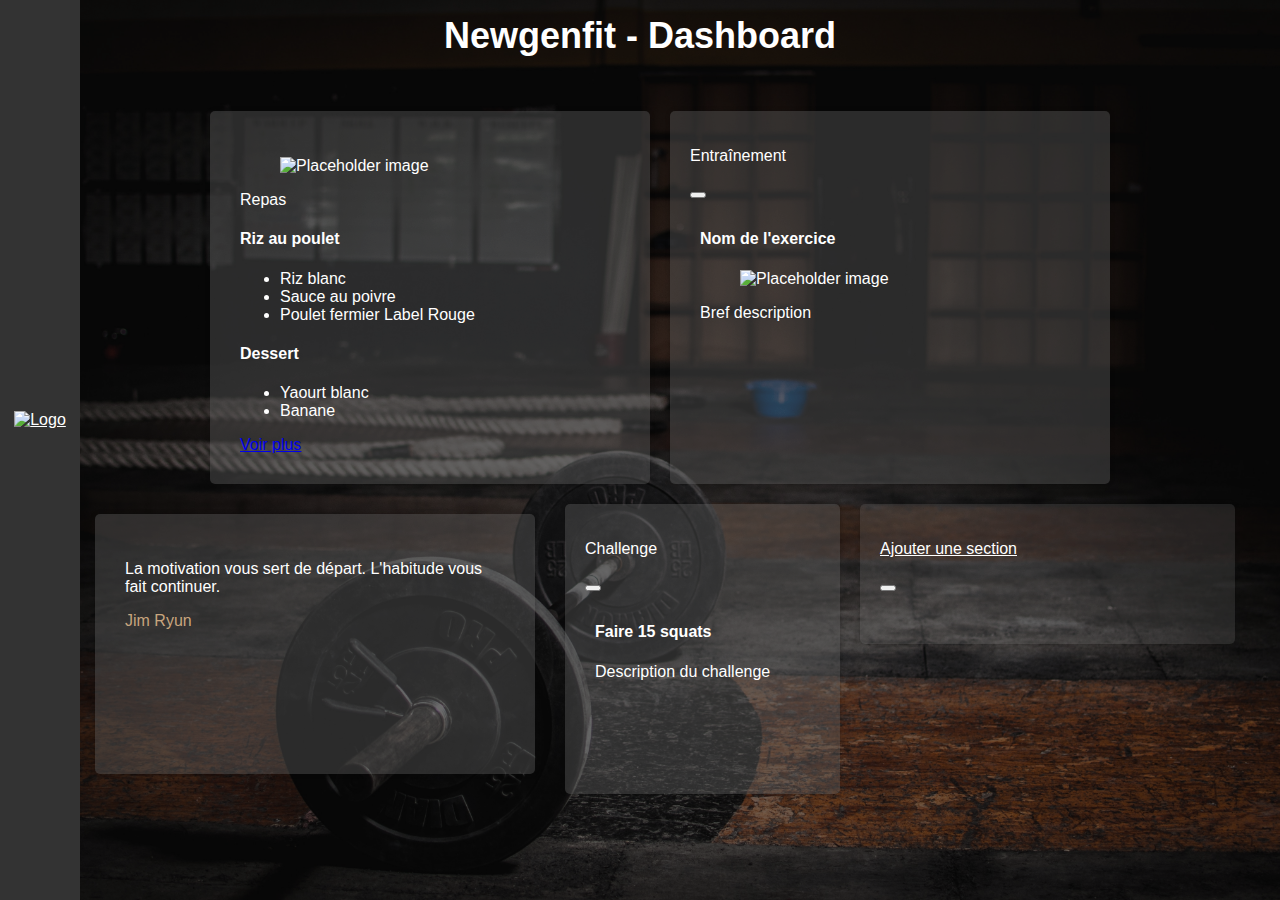
==== html/index.html @ 05a3c5f6 "Add files via upload" ====
<!DOCTYPE html>
<html lang="fr">

<head>
    <meta charset="UTF-8">
    <meta http-equiv="X-UA-Compatible" content="IE=edge">
    <meta name="viewport" content="width=device-width, initial-scale=1.0">
    <title>Newgenfit - Dashboard</title>
    <link rel="stylesheet" href="https://cdnjs.cloudflare.com/ajax/libs/Sortable/1.13.0/Sortable.min.css" />
    <script src="https://cdnjs.cloudflare.com/ajax/libs/Sortable/1.13.0/Sortable.min.js"></script>
    <link rel="stylesheet" href="https://cdn.jsdelivr.net/npm/bulma@0.9.4/css/bulma.min.css">
    <script src="https://kit.fontawesome.com/c3ca8493d5.js" crossorigin="anonymous"></script>
    <link rel="stylesheet" href="/css/style.css">
    <link rel="stylesheet" href="/css/style-dashboard.css">
</head>

<body class="dark-theme">
    <div class="top-name">
        <h1>Newgenfit - Dashboard</h1>
    </div>
    <div class="navbar">
        <ul>
            <img class="logo"><a href="#"><img src="https://via.placeholder.com/60x60" alt="Logo"></a>
            <li><a href="/html/index-timer.html"><i class="fa-solid fa-stopwatch"></i></a></li>
            <li><a href="#"><i class="fa-solid fa-user"></i></a></li>
            <li><a href="#"><i class="fa-solid fa-chart-simple"></i></a></li>
            <li><a href="#"><i class="fa-solid fa-gear"></i></a></li>
        </ul>
    </div>
    <div class="card-container sortable">
        <div class="card">
            <div class="card-content">
                <div class="media">
                    <div class="media-left">
                        <figure class="image is-64x64">
                            <img src="https://bulma.io/images/placeholders/128x128.png" alt="Placeholder image">
                        </figure>
                    </div>
                    <div class="media-content">
                        <p class="title is-4">Repas</p>
                    </div>
                </div>

                <div class="content">
                    <div class="columns is-vcentered">
                        <div class="column is-6">
                            <h4 class="is-size-5 has-text-weight-bold mb-3">Riz au poulet</h4>
                            <ul>
                                <li>Riz blanc</li>
                                <li>Sauce au poivre</li>
                                <li>Poulet fermier Label Rouge</li>
                            </ul>
                        </div>
                        <div class="column is-6">
                            <h4 class="is-size-5 has-text-weight-bold mb-3">Dessert</h4>
                            <ul>
                                <li>Yaourt blanc</li>
                                <li>Banane</li>
                            </ul>
                        </div>
                    </div>
                    <a href="#" class="button is-link is-small">Voir plus</a>
                </div>
            </div>
        </div>

        <div class="card">
            <div class="card-header">
                <p class="card-header-title">Entraînement</p>
                <button class="card-header-icon" aria-label="more options">
                    <span class="icon">
                        <i class="fas fa-angle-down" aria-hidden="true"></i>
                    </span>
                </button>
            </div>
            <div class="card-content">
                <div class="content">
                    <h4>Nom de l'exercice</h4>
                    <figure class="image is-4by3">
                        <img src="https://bulma.io/images/placeholders/1280x960.png" alt="Placeholder image">
                    </figure>
                    <p>Bref description</p>
                </div>
            </div>
        </div>

        <div class="card-content card-motivation">
            <div class="card" id="motivation-card">
                <div class="card-content" style="height: 200px;">
                    <p class="title" id="motivation-quote"></p>
                    <p class="subtitle" id="motivation-author"></p>
                </div>
            </div>
        </div>

        <div class="card is-small custom-card">
            <div class="card-header">
                <p class="card-header-title">Challenge</p>
                <button class="card-header-icon" aria-label="more options">
                    <span class="icon">
                        <i class="fas fa-angle-down" aria-hidden="true"></i>
                    </span>
                </button>
            </div>
            <div class="card-content">
                <div class="content">
                    <h4>Faire 15 squats</h4>
                    <p>Description du challenge</p>
                </div>
            </div>
        </div>

        <a href="#" class="card add-section" style="height: 100px; background-color: rgba(128, 128, 128, 0.2);">
            <div class="card-header">
                <p class="card-header-title">Ajouter une section</p>
                <button class="card-header-icon" aria-label="more options">
                    <span class="icon">
                        <i class="fas fa-plus"></i>
                    </span>
                </button>
            </div>
        </a>



        <script src="/JS/main.js"></script>
        <script src="/JS/sortable-cards.js"></script>
        <script src="/JS/citation.js"></script>
</body>

</html>
---- css/style.css ----
@import "https://cdn.jsdelivr.net/npm/bulma@0.9.4/css/bulma.min.css";
/* Style général du body et de la page */
body {
  font-family: Arial, sans-serif;
  background-size: cover;
  background-image: url(/ressource/background-gym.jpg);
  height: 100vh;
  width: auto;
  color: #fff;
  margin: 0;
  padding: 0;
  position: relative;
  background-position: center top; /* Position de l'image de fond */
  font-family: -apple-system, BlinkMacSystemFont, "Segoe UI", Roboto, Arial,
  sans-serif;
  touch-action: manipulation;
}

/* Pseudo-classe ::before pour l'effet d'assombrissement */
body::before {
  content: "";
  display: block;
  position: absolute;
  top: 0;
  left: 0;
  width: 100%;
  height: 100%;
  background-color: rgba(0, 0, 0, 0.5);
  z-index: -1;
}

.container {
  max-width: 800px;
  margin: 0 auto;
  padding: 40px;
  text-align: center;
}

h1 {
  font-size: 36px;
  font-weight: bold;
  margin-top: 0;
}

.btn {
  background-color: #007bff;
  color: #fff;
  border: none;
  padding: 12px 20px;
  font-size: 18px;
  cursor: pointer;
  margin: 10px;
}

.btn:hover {
  background-color: #0056b3;
}

.logo {
  max-width: 100px;
  margin-top: 20px;
  z-index: 100;
}

/* Style de la modal */
.modal {
  display: none;
  position: fixed;
  z-index: 999;
  top: 0;
  left: 0;
  right: 0;
  bottom: 0;
  width: 100%;
  height: 100%;
  overflow: auto;
  background-color: rgba(0, 0, 0, 0.5);
}

.modal-card, .modal-content{
  margin: 0 0 0 0;
}

.modal-content {
    background-color: #333;
    padding: 20px;
    max-width: 400px;
    min-width: 300px; /* Ajouter cette ligne pour définir une taille minimale */
    border-radius: 5px;
    box-shadow: 0 0 10px rgba(0, 0, 0, 0.3);
    color: #fff;
    position: absolute;
    top: 50%;
    left: 50%;
    transform: translate(-50%, -50%);
}

#timerDuration {
  width: 100px; /* Utiliser la largeur maximale disponible pour l'élément d'entrée */
}

.close-btn {
  position: absolute;
  top: 10px;
  right: 10px;
  font-size: 24px;
  cursor: pointer;
}

.close-btn:hover {
  color: #007bff;
}

.input-container {
  margin-bottom: 20px;
}

.label {
  display: block;
}

.input {
  padding: 8px 16px;
  font-size: 16px;
}


.toggle-container {
  display: flex;
  align-items: center;
  margin-bottom: 10px;
}

.toggle-container label {
  margin-right: 10px;
}

.toggle {
  appearance: none;
  width: 40px;
  height: 20px;
  background-color: #777;
  border-radius: 10px;
  position: relative;
  cursor: pointer;
}

.toggle:before {
  content: "";
  position: absolute;
  width: 18px;
  height: 18px;
  background-color: #fff;
  border-radius: 50%;
  top: 1px;
  left: 1px;
  transition: transform 0.2s ease;
}

.toggle:checked:before {
  transform: translateX(20px);
}


.timer {
  font-size: 48px; /* Taille de police du timer */
  font-weight: bold; /* Épaisseur de la police du timer */
}

.counter {
  font-size: 36px; /* Taille de police du counter */
  font-weight: bold; /* Épaisseur de la police du counter */
}
---- css/style-dashboard.css ----
:root {
    --navbar-width: 60px;
  }
  
  body {
    height: 100vh;
    width: 100vw;
    margin: 0;
    padding: 0;
    display: flex;
    flex-direction: column;
    color: #fff;
  }
  
  .top-name {
    margin-top: 15px;
    text-align: center;
    display: flex;
    align-items: center;
    justify-content: center;
  }
  
  .navbar {
    position: fixed;
    top: 0;
    left: 0;
    bottom: 0;
    background-color: #333;
    width: var(--navbar-width);
    z-index: 999;
    display: flex;
    flex-direction: column;
    align-items: center;
    justify-content: center;
    padding: 10px;
  }
  
  .navbar ul {
    list-style-type: none;
    padding: 0;
    margin: 0;
    display: flex;
    flex-direction: column;
    align-items: center;
  }
  
  .navbar li {
    padding: 10px;
  }
  
  .navbar a {
    display: block;
    color: #fff;
    text-align: center;
  }
  
  .navbar a:hover {
    color: #c8a57e;
  }
  

  /*card dashbord*/
  .card-container {
    display: flex;
    flex-wrap: wrap;
    justify-content: center;
    margin: 20px 35px 0 75px;
  }
  
  .card {
    background-color: rgba(97, 97, 97, 0.400);
    margin: 10px;
    padding: 20px;
    box-shadow: 0px 0px 5px rgba(0, 0, 0, 0.2);
    border-radius: 5px;
    min-height: 100px;
    max-width: 400px;
    flex: 1 1 300px;
    align-items: flex-start;
    color: #fff;
    transition: background-color 0.2s ease-in-out; /* Ajouter une transition de couleur */
  }
  
  .card:hover {
    background-color: rgba(128, 128, 128, 0.4);
  }
  
  .card .card-content .title {
    color: #ffffff;
  }
  
  .card .card-content .subtitle {
    color: #c8a57e;
  }
  
  .card.is-small {
    min-height: 50px;
    height: 250px;
    flex: 1 1 200px;
  }
  
  .card.is-small .content {
    height: 80px;
  }
  
  .card-challenge {
    min-height: 50px;
    height: 100px;
    max-height: 150px;
    overflow: auto;
  }

  .card-motivation{
    padding: 0;
    margin: 0;
  }

  .card-content{
    padding: 10px;
  }
  
  .card.add-section {
    height: 100px;
    background-color: rgba(128, 128, 128, 0.2);
  }
  
  .card.add-section:hover {
    background-color: rgba(128, 128, 128, 0.4);
  }
  
  .card.add-section:hover .card-header-title {
    color: #c8a57e;
  }
  
  .card.add-section:hover .icon i {
    color: #c8a57e;
  }
  
  .card-header-title,
  .content h1,
  .content h2,
  .content h3,
  .content h4,
  .content h5,
  .content h6 {
    color: #fff;
  }
  
  .icon i {
    color: #fff;
  }
  
  .card-header-title:hover,
  .content h1:hover,
  .content h2:hover,
  .content h3:hover,
  .content h4:hover,
  .content h5:hover,
  .content h6:hover {
    color: #c8a57e;
  }
  
  .icon i:hover {
    color: #c8a57e;
  }
  
  .card-challenge:hover {
    background-color: rgba(128, 128, 128, 0.4);
  }
  
  .card-challenge:hover .card-header-title {
    color: #c8a57e;
  }
  
  .card-challenge:hover .icon i {
    color: #c8a57e;
  }
  
  .sortable-ghost {
    opacity: 0.5;
    box-shadow: 0px 5px 10px rgba(0, 0, 0, 0.1);
  }
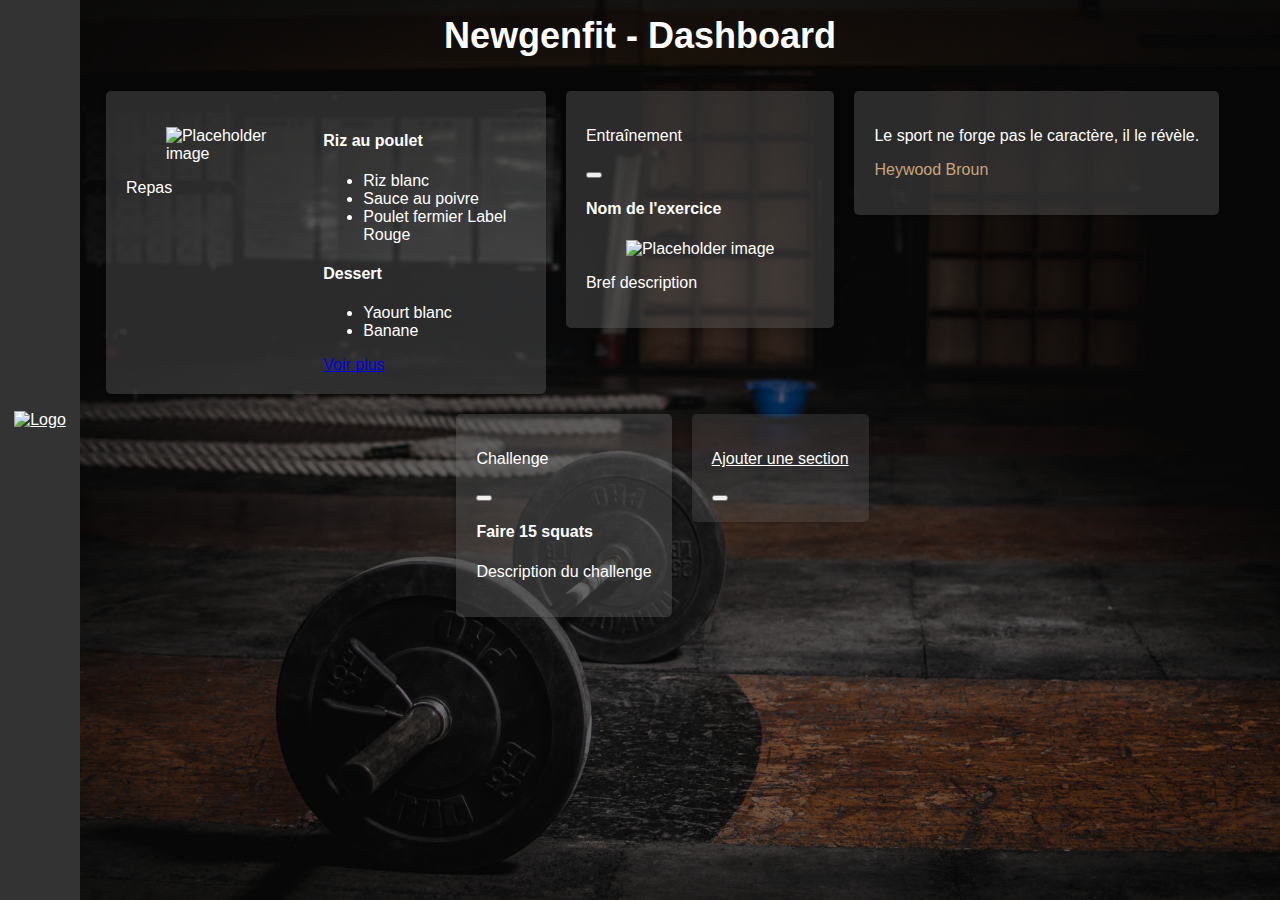
==== commit 502d4544: "Add files via upload" ====
--- a/html/index.html
+++ b/html/index.html
@@ -10,18 +10,18 @@
     <script src="https://cdnjs.cloudflare.com/ajax/libs/Sortable/1.13.0/Sortable.min.js"></script>
     <link rel="stylesheet" href="https://cdn.jsdelivr.net/npm/bulma@0.9.4/css/bulma.min.css">
     <script src="https://kit.fontawesome.com/c3ca8493d5.js" crossorigin="anonymous"></script>
-    <link rel="stylesheet" href="/css/style.css">
-    <link rel="stylesheet" href="/css/style-dashboard.css">
+    <link rel="stylesheet" href="../css/style.css">
+    <link rel="stylesheet" href="../css/style-dashboard.css">
 </head>
 
 <body class="dark-theme">
-    <div class="top-name">
+    <div class="top-name" style="color: white;">
         <h1>Newgenfit - Dashboard</h1>
     </div>
     <div class="navbar">
         <ul>
             <img class="logo"><a href="#"><img src="https://via.placeholder.com/60x60" alt="Logo"></a>
-            <li><a href="/html/index-timer.html"><i class="fa-solid fa-stopwatch"></i></a></li>
+            <li><a href="../html/index-timer.html"><i class="fa-solid fa-stopwatch"></i></a></li>
             <li><a href="#"><i class="fa-solid fa-user"></i></a></li>
             <li><a href="#"><i class="fa-solid fa-chart-simple"></i></a></li>
             <li><a href="#"><i class="fa-solid fa-gear"></i></a></li>
@@ -84,14 +84,18 @@
             </div>
         </div>
 
-        <div class="card-content card-motivation">
-            <div class="card" id="motivation-card">
-                <div class="card-content" style="height: 200px;">
+        <div class="card-motivation card" id="motivation-card">
+            <div class="card-content" id="motivation-card">
+                <div class="content">
+                    <span class="icon is-large is-pulled-right btn-setting-motivation" id="motivation-icon">
+                        <i class="fas fa-angle-down"></i>
+                    </span>
                     <p class="title" id="motivation-quote"></p>
                     <p class="subtitle" id="motivation-author"></p>
                 </div>
             </div>
         </div>
+        
 
         <div class="card is-small custom-card">
             <div class="card-header">
@@ -110,22 +114,21 @@
             </div>
         </div>
 
-        <a href="#" class="card add-section" style="height: 100px; background-color: rgba(128, 128, 128, 0.2);">
-            <div class="card-header">
-                <p class="card-header-title">Ajouter une section</p>
-                <button class="card-header-icon" aria-label="more options">
-                    <span class="icon">
-                        <i class="fas fa-plus"></i>
-                    </span>
-                </button>
-            </div>
-        </a>
+        <a href="#" class="card add-section"">
+            <div class=" card-header">
+            <p class="card-header-title">Ajouter une section</p>
+            <button class="card-header-icon" aria-label="more options">
+                <span class="icon">
+                    <i class="fas fa-plus"></i>
+                </span>
+            </button>
+    </div>
+    </a>
 
-
-
-        <script src="/JS/main.js"></script>
-        <script src="/JS/sortable-cards.js"></script>
-        <script src="/JS/citation.js"></script>
+    <script src="../JS/main.js"></script>
+    <script src="../JS/quotes.js"></script>
+    <script src="..//JS/modal.js"></script>
+    <script src="../JS/sortable-cards.js"></script>
 </body>
 
 </html>--- a/css/style.css
+++ b/css/style.css
@@ -6,13 +6,10 @@
   background-image: url(/ressource/background-gym.jpg);
   height: 100vh;
   width: auto;
-  color: #fff;
-  margin: 0;
-  padding: 0;
   position: relative;
   background-position: center top; /* Position de l'image de fond */
   font-family: -apple-system, BlinkMacSystemFont, "Segoe UI", Roboto, Arial,
-  sans-serif;
+    sans-serif;
   touch-action: manipulation;
 }
 
@@ -34,6 +31,10 @@
   margin: 0 auto;
   padding: 40px;
   text-align: center;
+  display: flex;
+  flex-direction: column;
+  justify-content: center;
+  color: black;
 }
 
 h1 {
@@ -42,125 +43,11 @@
   margin-top: 0;
 }
 
-.btn {
-  background-color: #007bff;
-  color: #fff;
-  border: none;
-  padding: 12px 20px;
-  font-size: 18px;
-  cursor: pointer;
-  margin: 10px;
-}
-
-.btn:hover {
-  background-color: #0056b3;
-}
-
 .logo {
   max-width: 100px;
   margin-top: 20px;
   z-index: 100;
 }
-
-/* Style de la modal */
-.modal {
-  display: none;
-  position: fixed;
-  z-index: 999;
-  top: 0;
-  left: 0;
-  right: 0;
-  bottom: 0;
-  width: 100%;
-  height: 100%;
-  overflow: auto;
-  background-color: rgba(0, 0, 0, 0.5);
-}
-
-.modal-card, .modal-content{
-  margin: 0 0 0 0;
-}
-
-.modal-content {
-    background-color: #333;
-    padding: 20px;
-    max-width: 400px;
-    min-width: 300px; /* Ajouter cette ligne pour définir une taille minimale */
-    border-radius: 5px;
-    box-shadow: 0 0 10px rgba(0, 0, 0, 0.3);
-    color: #fff;
-    position: absolute;
-    top: 50%;
-    left: 50%;
-    transform: translate(-50%, -50%);
-}
-
-#timerDuration {
-  width: 100px; /* Utiliser la largeur maximale disponible pour l'élément d'entrée */
-}
-
-.close-btn {
-  position: absolute;
-  top: 10px;
-  right: 10px;
-  font-size: 24px;
-  cursor: pointer;
-}
-
-.close-btn:hover {
-  color: #007bff;
-}
-
-.input-container {
-  margin-bottom: 20px;
-}
-
-.label {
-  display: block;
-}
-
-.input {
-  padding: 8px 16px;
-  font-size: 16px;
-}
-
-
-.toggle-container {
-  display: flex;
-  align-items: center;
-  margin-bottom: 10px;
-}
-
-.toggle-container label {
-  margin-right: 10px;
-}
-
-.toggle {
-  appearance: none;
-  width: 40px;
-  height: 20px;
-  background-color: #777;
-  border-radius: 10px;
-  position: relative;
-  cursor: pointer;
-}
-
-.toggle:before {
-  content: "";
-  position: absolute;
-  width: 18px;
-  height: 18px;
-  background-color: #fff;
-  border-radius: 50%;
-  top: 1px;
-  left: 1px;
-  transition: transform 0.2s ease;
-}
-
-.toggle:checked:before {
-  transform: translateX(20px);
-}
-
 
 .timer {
   font-size: 48px; /* Taille de police du timer */
@@ -170,4 +57,4 @@
 .counter {
   font-size: 36px; /* Taille de police du counter */
   font-weight: bold; /* Épaisseur de la police du counter */
-}+}
--- a/css/style-dashboard.css
+++ b/css/style-dashboard.css
@@ -1,183 +1,164 @@
 :root {
-    --navbar-width: 60px;
-  }
-  
-  body {
-    height: 100vh;
-    width: 100vw;
-    margin: 0;
-    padding: 0;
-    display: flex;
-    flex-direction: column;
-    color: #fff;
-  }
-  
-  .top-name {
-    margin-top: 15px;
-    text-align: center;
-    display: flex;
-    align-items: center;
-    justify-content: center;
-  }
-  
-  .navbar {
-    position: fixed;
-    top: 0;
-    left: 0;
-    bottom: 0;
-    background-color: #333;
-    width: var(--navbar-width);
-    z-index: 999;
-    display: flex;
-    flex-direction: column;
-    align-items: center;
-    justify-content: center;
-    padding: 10px;
-  }
-  
-  .navbar ul {
-    list-style-type: none;
-    padding: 0;
-    margin: 0;
-    display: flex;
-    flex-direction: column;
-    align-items: center;
-  }
-  
-  .navbar li {
-    padding: 10px;
-  }
-  
-  .navbar a {
-    display: block;
-    color: #fff;
-    text-align: center;
-  }
-  
-  .navbar a:hover {
-    color: #c8a57e;
-  }
-  
+  --navbar-width: 60px;
+}
 
-  /*card dashbord*/
-  .card-container {
-    display: flex;
-    flex-wrap: wrap;
-    justify-content: center;
-    margin: 20px 35px 0 75px;
-  }
-  
-  .card {
-    background-color: rgba(97, 97, 97, 0.400);
-    margin: 10px;
-    padding: 20px;
-    box-shadow: 0px 0px 5px rgba(0, 0, 0, 0.2);
-    border-radius: 5px;
-    min-height: 100px;
-    max-width: 400px;
-    flex: 1 1 300px;
-    align-items: flex-start;
-    color: #fff;
-    transition: background-color 0.2s ease-in-out; /* Ajouter une transition de couleur */
-  }
-  
-  .card:hover {
-    background-color: rgba(128, 128, 128, 0.4);
-  }
-  
-  .card .card-content .title {
-    color: #ffffff;
-  }
-  
-  .card .card-content .subtitle {
-    color: #c8a57e;
-  }
-  
-  .card.is-small {
-    min-height: 50px;
-    height: 250px;
-    flex: 1 1 200px;
-  }
-  
-  .card.is-small .content {
-    height: 80px;
-  }
-  
-  .card-challenge {
-    min-height: 50px;
-    height: 100px;
-    max-height: 150px;
-    overflow: auto;
-  }
+body {
+  height: 100vh;
+  width: 100vw;
+  margin: 0;
+  padding: 0;
+  display: flex;
+  flex-direction: column;
+  color: #333;
+}
 
-  .card-motivation{
-    padding: 0;
-    margin: 0;
-  }
+.top-name {
+  margin-top: 15px;
+  text-align: center;
+  display: flex;
+  align-items: center;
+  justify-content: center;
+}
 
-  .card-content{
-    padding: 10px;
-  }
-  
-  .card.add-section {
-    height: 100px;
-    background-color: rgba(128, 128, 128, 0.2);
-  }
-  
-  .card.add-section:hover {
-    background-color: rgba(128, 128, 128, 0.4);
-  }
-  
-  .card.add-section:hover .card-header-title {
-    color: #c8a57e;
-  }
-  
-  .card.add-section:hover .icon i {
-    color: #c8a57e;
-  }
-  
-  .card-header-title,
-  .content h1,
-  .content h2,
-  .content h3,
-  .content h4,
-  .content h5,
-  .content h6 {
-    color: #fff;
-  }
-  
-  .icon i {
-    color: #fff;
-  }
-  
-  .card-header-title:hover,
-  .content h1:hover,
-  .content h2:hover,
-  .content h3:hover,
-  .content h4:hover,
-  .content h5:hover,
-  .content h6:hover {
-    color: #c8a57e;
-  }
-  
-  .icon i:hover {
-    color: #c8a57e;
-  }
-  
-  .card-challenge:hover {
-    background-color: rgba(128, 128, 128, 0.4);
-  }
-  
-  .card-challenge:hover .card-header-title {
-    color: #c8a57e;
-  }
-  
-  .card-challenge:hover .icon i {
-    color: #c8a57e;
-  }
-  
-  .sortable-ghost {
-    opacity: 0.5;
-    box-shadow: 0px 5px 10px rgba(0, 0, 0, 0.1);
-  }
-  +.navbar {
+  position: fixed;
+  top: 0;
+  left: 0;
+  bottom: 0;
+  background-color: #333;
+  width: var(--navbar-width);
+  z-index: 999;
+  display: flex;
+  flex-direction: column;
+  align-items: center;
+  justify-content: center;
+  padding: 10px;
+}
+
+.navbar ul {
+  list-style-type: none;
+  padding: 0;
+  margin: 0;
+  display: flex;
+  flex-direction: column;
+  align-items: center;
+}
+
+.navbar li {
+  padding: 10px;
+}
+
+.navbar a {
+  display: block;
+  color: #fff;
+  text-align: center;
+}
+
+.navbar a:hover {
+  color: #c8a57e;
+}
+
+/*card dashbord*/
+.card-container {
+  display: flex;
+  justify-content: center;
+  flex-wrap: wrap;
+  justify-content: center;
+  margin-left: 45px;
+}
+
+.card {
+  background-color: rgba(97, 97, 97, 0.4);
+  margin: 10px;
+  padding: 20px;
+  box-shadow: 0px 0px 5px rgba(0, 0, 0, 0.2);
+  border-radius: 5px;
+  height: fit-content;
+  max-width: 400px;
+  flex: 1 1 px;
+  align-items: flex-start;
+  color: #fff;
+  transition: background-color 0.2s ease-in-out;
+}
+
+.card:hover {
+  background-color: rgba(128, 128, 128, 0.4);
+}
+
+.card .card-content .title {
+  color: #ffffff;
+}
+
+.card .card-content .subtitle {
+  color: #c8a57e;
+}
+.card-header {
+  box-shadow: none;
+}
+
+.card-content {
+  display: flex;
+  height: fit-content;
+}
+
+
+.card.add-section {
+  background-color: rgba(128, 128, 128, 0.2);
+}
+
+.card.add-section:hover {
+  background-color: rgba(128, 128, 128, 0.4);
+}
+
+.card.add-section:hover .card-header-title {
+  color: #c8a57e;
+}
+
+.card.add-section:hover .icon i {
+  color: #c8a57e;
+}
+
+.card-header-title,
+.content h1,
+.content h2,
+.content h3,
+.content h4,
+.content h5,
+.content h6 {
+  color: #fff;
+}
+
+.icon i {
+  color: #fff;
+}
+
+.card-header-title:hover,
+.content h1:hover,
+.content h2:hover,
+.content h3:hover,
+.content h4:hover,
+.content h5:hover,
+.content h6:hover {
+  color: #c8a57e;
+}
+
+.icon i:hover {
+  color: #c8a57e;
+}
+
+.card-challenge:hover {
+  background-color: rgba(128, 128, 128, 0.4);
+}
+
+.card-challenge:hover .card-header-title {
+  color: #c8a57e;
+}
+
+.card-challenge:hover .icon i {
+  color: #c8a57e;
+}
+
+.sortable-ghost {
+  opacity: 0.5;
+  box-shadow: 0px 5px 10px rgba(0, 0, 0, 0.1);
+}
